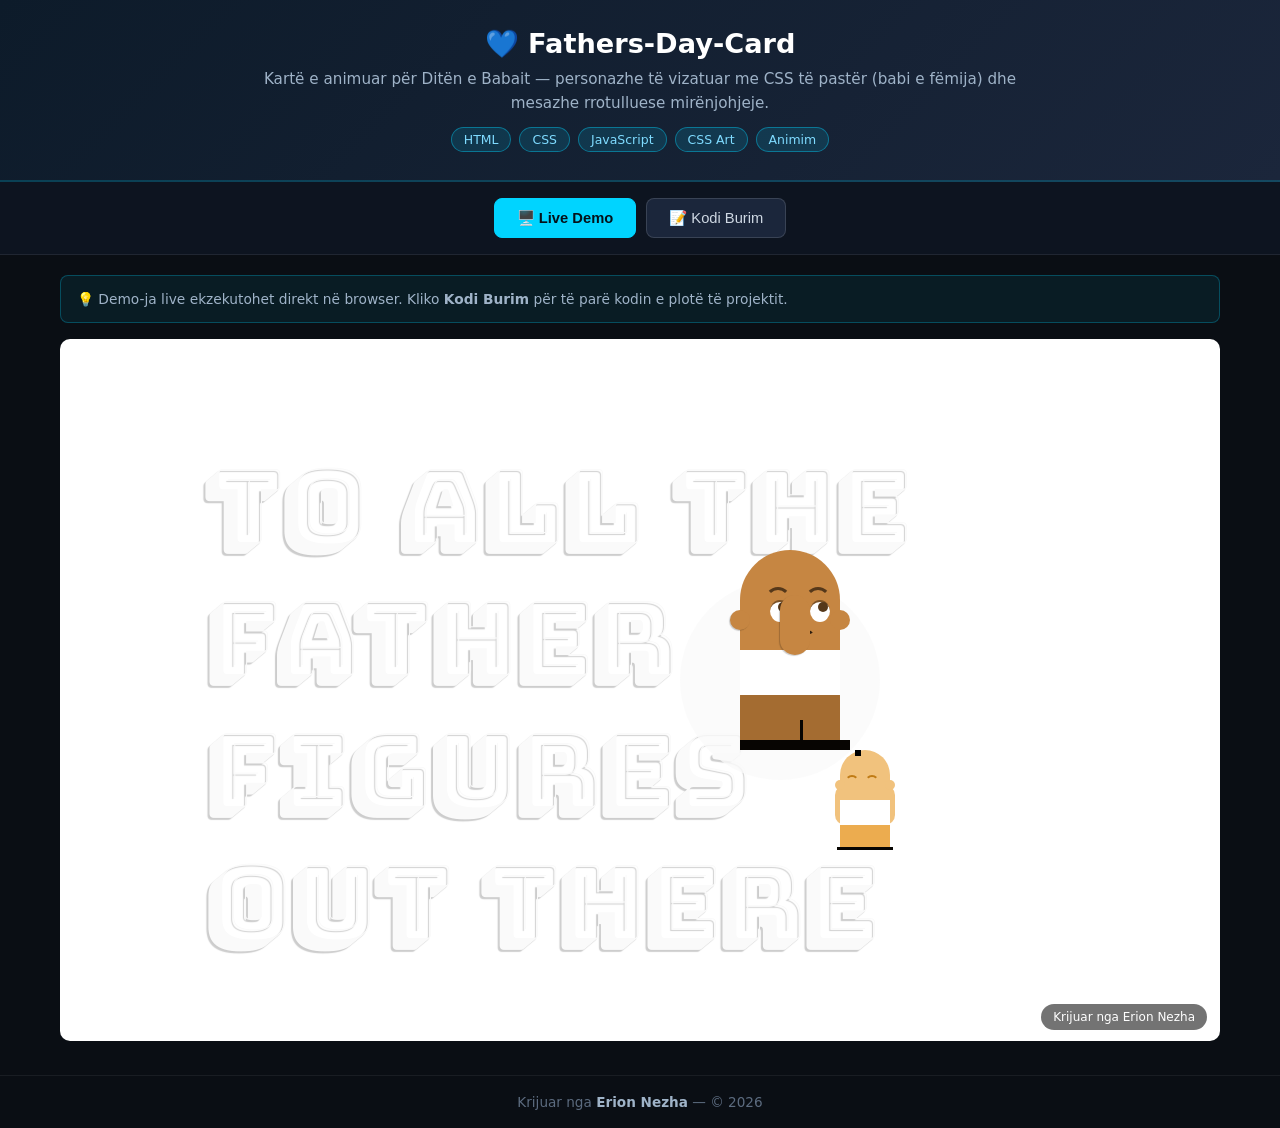
==== index.html @ a0306f39 "Publikimi fillestar: Fathers-Day-Card — demo live + kodi burim" ====
<!-- Created by Erion Nezha — © 2026 All rights reserved -->
<!DOCTYPE html>
<html lang="sq">
<head>
<meta charset="UTF-8">
<meta name="viewport" content="width=device-width, initial-scale=1.0">
<title>Fathers-Day-Card — Erion Nezha</title>
<style>
*{box-sizing:border-box;margin:0;padding:0}
body{background:#0a0e14;color:#e6e6e6;font-family:'Segoe UI',system-ui,sans-serif;min-height:100vh;display:flex;flex-direction:column}
header.top{background:linear-gradient(135deg,#0d1b2a,#1b263b);padding:28px 20px;text-align:center;border-bottom:2px solid #00d4ff33}
header.top h1{font-size:1.7rem;color:#fff;margin-bottom:8px}
header.top p{color:#9fb3c8;max-width:760px;margin:0 auto 12px;line-height:1.55;font-size:.95rem}
.badges{display:flex;gap:8px;justify-content:center;flex-wrap:wrap}
.badge{background:#00d4ff22;border:1px solid #00d4ff66;color:#7fdbff;padding:4px 12px;border-radius:20px;font-size:.78rem}
.tabs{display:flex;gap:10px;justify-content:center;padding:16px;background:#0d1420;border-bottom:1px solid #ffffff14}
.tabs button{background:#1b263b;color:#cfd8e3;border:1px solid #ffffff22;padding:10px 22px;border-radius:8px;cursor:pointer;font-size:.92rem;transition:.2s}
.tabs button.active,.tabs button:hover{background:#00d4ff;color:#04121a;border-color:#00d4ff;font-weight:600}
main{flex:1;padding:20px;max-width:1200px;width:100%;margin:0 auto}
.panel{display:none}
.panel.active{display:block}
iframe.demo{width:100%;height:78vh;border:1px solid #ffffff22;border-radius:10px;background:#fff}
.codewrap{display:flex;gap:0;border:1px solid #ffffff22;border-radius:10px;overflow:hidden;height:78vh;background:#0d1117}
.tree{width:250px;min-width:200px;background:#0d1420;border-right:1px solid #ffffff14;overflow-y:auto;padding:12px;font-size:.82rem}
.tree .tfile{padding:5px 8px;border-radius:5px;cursor:pointer;color:#9fb3c8;white-space:nowrap;overflow:hidden;text-overflow:ellipsis}
.tree .tfile:hover{background:#ffffff10;color:#fff}
.tree .tfile.active{background:#00d4ff26;color:#7fdbff}
.tree .tdir{color:#5c6b7f;font-weight:600;margin-top:8px;font-size:.75rem;text-transform:uppercase;letter-spacing:.5px}
.codeview{flex:1;overflow:auto;padding:0;position:relative}
.codeview pre{padding:16px;font-family:'Consolas','Fira Code',monospace;font-size:.82rem;line-height:1.6;color:#d6deeb;white-space:pre}
.codeview .lineno{color:#4a5568;user-select:none;margin-right:12px;display:inline-block;width:32px;text-align:right}
.codeview img.preview{max-width:100%;padding:20px}
.cbar{display:flex;gap:8px;align-items:center;padding:10px 14px;background:#0d1420;border-bottom:1px solid #ffffff14;font-size:.82rem;color:#9fb3c8;overflow-x:auto}
.ctab{padding:6px 14px;border-radius:6px;cursor:pointer;white-space:nowrap;border:1px solid transparent}
.ctab:hover{background:#ffffff10}
.ctab.active{background:#00d4ff26;color:#7fdbff;border-color:#00d4ff55}
footer{text-align:center;padding:18px;color:#5c6b7f;font-size:.85rem;border-top:1px solid #ffffff10;margin-top:10px}
footer strong{color:#9fb3c8}
.term{background:#05070a;border:1px solid #00ff8833;border-radius:10px;overflow:hidden;height:78vh;display:flex;flex-direction:column}
.term-head{background:#0d1420;padding:10px 14px;display:flex;align-items:center;gap:8px;border-bottom:1px solid #ffffff14}
.dot{width:12px;height:12px;border-radius:50%}
.term-title{color:#9fb3c8;font-size:.82rem;margin-left:6px;flex:1}
.replay{background:#00ff8822;border:1px solid #00ff8866;color:#7dffb0;padding:5px 14px;border-radius:6px;cursor:pointer;font-size:.8rem}
.replay:hover{background:#00ff8844}
#term-body{flex:1;overflow-y:auto;padding:16px;font-family:'Consolas',monospace;font-size:.88rem;line-height:1.7;color:#33ff88;white-space:pre-wrap;word-break:break-word}
#term-body .inp{color:#ffd75c}
#term-body .dim{color:#4a6b57}
.cursor{display:inline-block;width:9px;height:17px;background:#33ff88;vertical-align:-3px;animation:blink 1s infinite}
@keyframes blink{50%{opacity:0}}
.split{display:grid;grid-template-columns:1fr 1fr;gap:16px}
.split .term,.split .codewrap{height:78vh}
@media(max-width:860px){.split{grid-template-columns:1fr}.codewrap{flex-direction:column}.tree{width:100%;max-height:150px;border-right:none;border-bottom:1px solid #ffffff14}}
.kw{color:#ff7edb}.st{color:#ffd75c}.cm{color:#5c6b7f;font-style:italic}.fn{color:#7fdbff}.nm{color:#f78c6c}
.note{background:#00d4ff12;border:1px solid #00d4ff44;border-radius:8px;padding:12px 16px;margin-bottom:16px;font-size:.86rem;color:#9fb3c8;line-height:1.6}
</style>
</head>
<body>
<header class="top">
<h1>💙 Fathers-Day-Card</h1>
<p>Kartë e animuar për Ditën e Babait — personazhe të vizatuar me CSS të pastër (babi e fëmija) dhe mesazhe rrotulluese mirënjohjeje.</p>
<div class="badges"><span class="badge">HTML</span><span class="badge">CSS</span><span class="badge">JavaScript</span><span class="badge">CSS Art</span><span class="badge">Animim</span></div>
</header>
<div class="tabs">
<button class="active" onclick="show('demo',this)">🖥️ Live Demo</button>
<button onclick="show('code',this)">📝 Kodi Burim</button>
</div>
<main>
<div class="note">💡 Demo-ja live ekzekutohet direkt në browser. Kliko <strong>Kodi Burim</strong> për të parë kodin e plotë të projektit.</div>
<div id="p-demo" class="panel active"><iframe class="demo" src="demo/index.html" title="Live demo"></iframe></div>
<div id="p-code" class="panel"><div class="codewrap">
<aside class="tree" id="tree"></aside>
<div class="codeview"><div class="cbar" id="cbar"></div><div id="codebox"><pre></pre></div></div>
</div></div>
</main>
<footer>Krijuar nga <strong>Erion Nezha</strong> — © 2026</footer>
<script>
const TREE={"dirs": [], "files": ["index.html", "style.css", "app.js"]};
const CODEDIR="demo";
const IMG=/\.(png|jpe?g|gif|svg|webp|ico|bmp)$/i;
function show(id,btn){document.querySelectorAll('.panel').forEach(p=>p.classList.remove('active'));document.getElementById('p-'+id).classList.add('active');document.querySelectorAll('.tabs button').forEach(b=>b.classList.remove('active'));btn.classList.add('active');}
function buildTree(){
  const t=document.getElementById('tree');let html='';
  const walk=(node,prefix)=>{node.dirs.forEach(d=>{html+='<div class="tdir">📁 '+prefix+d.name+'</div>';walk(d,prefix+d.name+'/');});node.files.forEach(f=>{html+='<div class="tfile" data-p="'+prefix+f+'">📄 '+f+'</div>';});};
  walk(TREE,'');t.innerHTML=html;
  t.querySelectorAll('.tfile').forEach(el=>el.onclick=()=>openFile(el.dataset.p,el));
  const first=t.querySelector('.tfile');if(first)openFile(first.dataset.p,first);
}
async function openFile(path,el){
  document.querySelectorAll('.tfile').forEach(e=>e.classList.remove('active'));el.classList.add('active');
  document.getElementById('cbar').textContent=path;
  const box=document.getElementById('codebox');
  if(IMG.test(path)){box.innerHTML='<img class="preview" src="'+CODEDIR+'/'+path+'">';return;}
  try{const r=await fetch(CODEDIR+'/'+path);const txt=await r.text();
    box.innerHTML='<pre>'+hl(txt,path.split('.').pop())+'</pre>';
  }catch(e){box.innerHTML='<pre>Deshtoi leximi i file-it.</pre>';}
}

function hl(code,lang){
  const esc=s=>s.replace(/&/g,'&amp;').replace(/</g,'&lt;').replace(/>/g,'&gt;');
  const tok=/(\/\/[^\n]*|\/\*[\s\S]*?\*\/|#[^\n]*|<!--[\s\S]*?-->)|("[^"\n]*"|'[^'\n]*')|\b(import|from|as|def|return|if|elif|else|for|while|in|not|and|or|class|try|except|finally|with|lambda|pass|break|continue|print|public|private|protected|static|void|int|float|double|char|long|short|boolean|new|this|null|true|false|extends|implements|package|throws|struct|include|switch|case|default|do|sizeof|typedef|const|unsigned|using|namespace|cin|cout|endl|int main|string|System|out|println|var|let|function|=>)\b|\b(\d+(\.\d+)?)\b/g;
  let out='',last=0,m;
  while((m=tok.exec(code))!==null){
    out+=esc(code.slice(last,m.index));
    const cls=m[1]?'cm':m[2]?'st':m[3]?'kw':'nm';
    out+='<span class="'+cls+'">'+esc(m[0])+'</span>';
    last=m.index+m[0].length;
  }
  out+=esc(code.slice(last));
  return out.split('\n').map((l,i)=>'<span class="lineno">'+(i+1)+'</span>'+(l||' ')).join('\n');
}

buildTree();
</script>
</body>
</html>
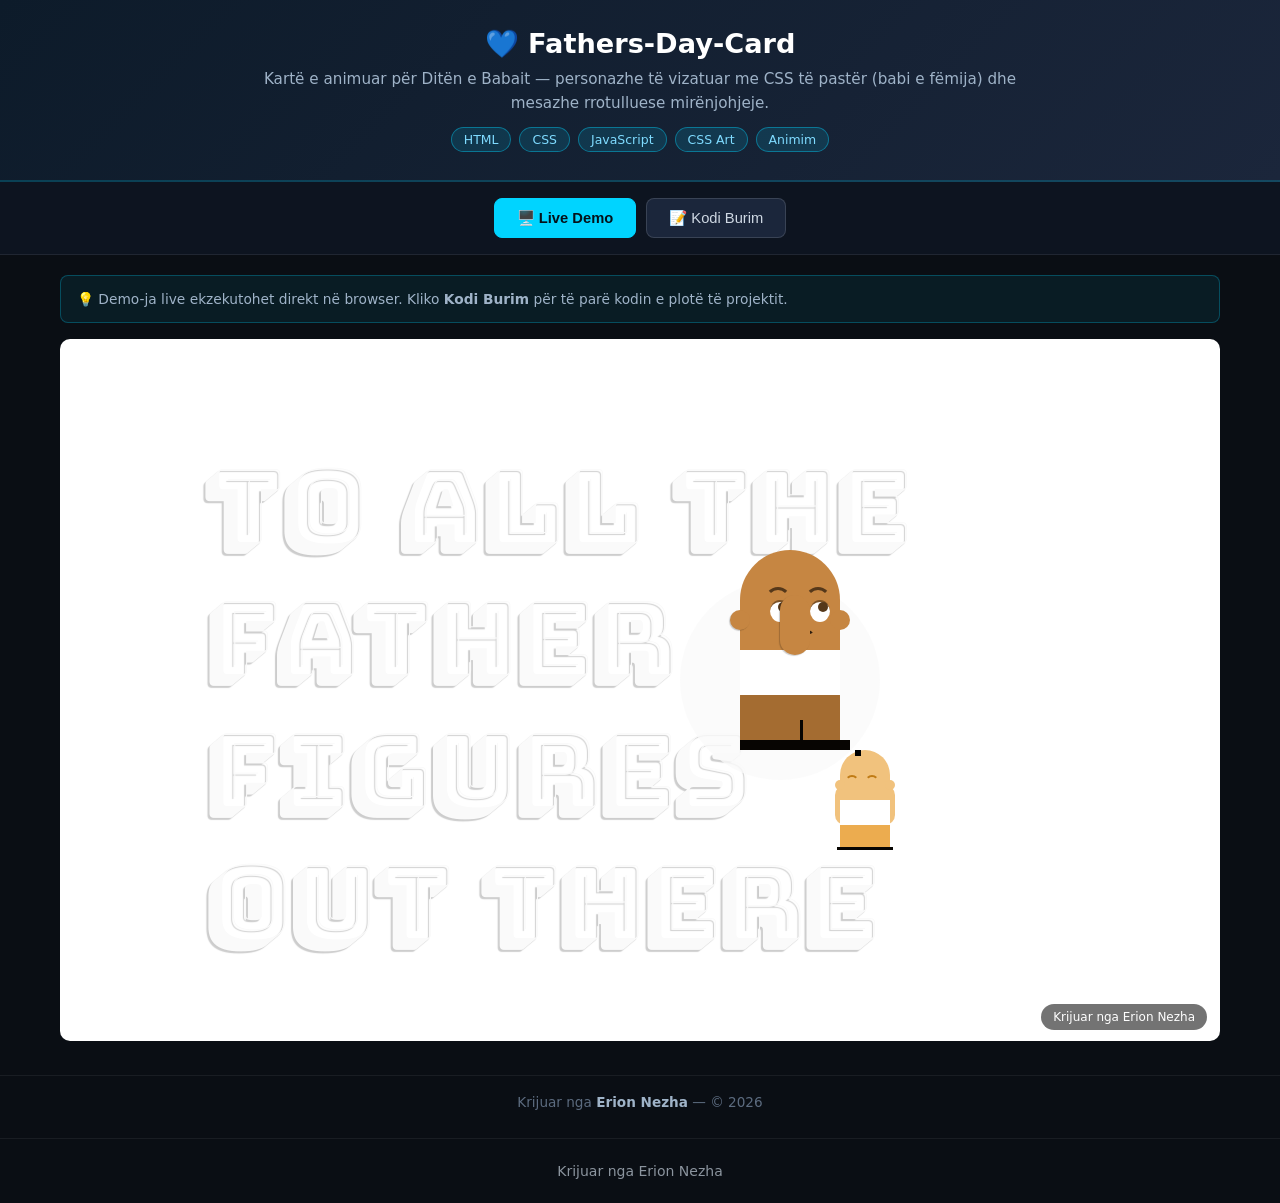
==== commit 3a29612a: "Shto panelin 'Kodi Burim' krahas demo-s live" ====
--- a/index.html
+++ b/index.html
@@ -111,5 +111,6 @@
 
 buildTree();
 </script>
+<footer style="text-align:center;padding:24px 16px;color:#8b949e;font-family:system-ui,sans-serif;font-size:14px;">Krijuar nga Erion Nezha</footer>
 </body>
 </html>
